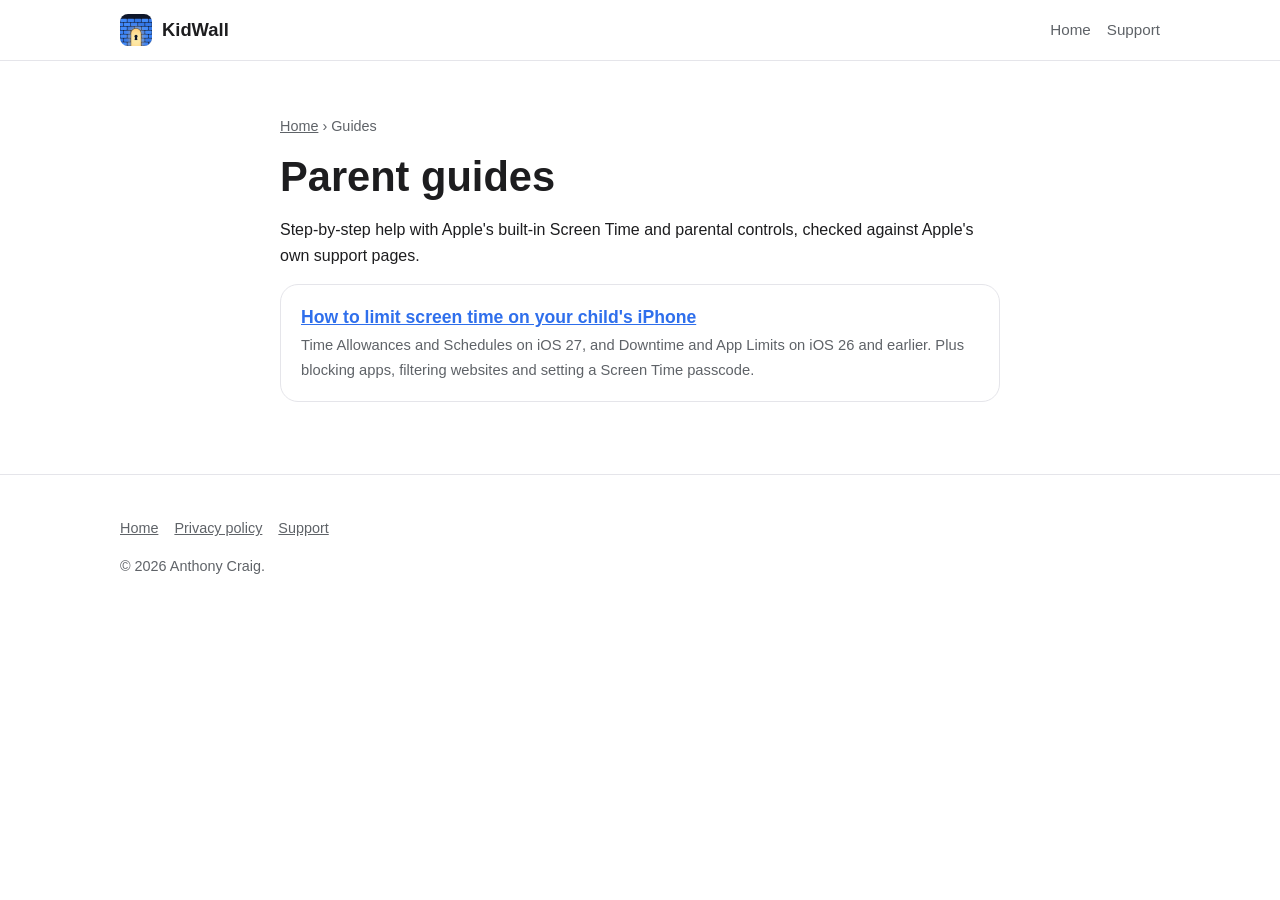
==== guides/index.html @ 455fa798 "Add the KidWall landing page and first parent guide. Replace the placeholder README with the static " ====
<!DOCTYPE html>
<html lang="en">
<head>
<meta charset="utf-8">
<meta name="viewport" content="width=device-width, initial-scale=1">
<title>Parent Guides to iPhone Screen Time &amp; Parental Controls | KidWall</title>
<meta name="description" content="Plain-English guides for parents: how to set up and use Apple's Screen Time and parental controls on your child's iPhone and iPad.">
<link rel="canonical" href="https://antlantis.github.io/kidwall-site/guides/">
<meta property="og:type" content="website">
<meta property="og:site_name" content="KidWall">
<meta property="og:title" content="KidWall parent guides">
<meta property="og:description" content="Plain-English guides to Apple's Screen Time and parental controls on iPhone and iPad.">
<meta property="og:url" content="https://antlantis.github.io/kidwall-site/guides/">
<meta property="og:image" content="https://antlantis.github.io/kidwall-site/assets/icon-512.jpg">
<link rel="icon" type="image/png" href="../assets/favicon.png">
<link rel="apple-touch-icon" href="../assets/apple-touch-icon.png">
<link rel="stylesheet" href="../assets/style.css">
</head>
<body>
<a class="skip" href="#main">Skip to content</a>
<header class="site"><div class="wrap">
  <a class="brand" href="../"><img src="../assets/icon-512.jpg" alt="" width="32" height="32">KidWall</a>
  <nav class="top" aria-label="Main"><a href="../">Home</a><a href="../support.html">Support</a></nav>
</div></header>
<main id="main">
<article class="guide">
  <p class="crumbs"><a href="../">Home</a> › Guides</p>
  <h1>Parent guides</h1>
  <p>Step-by-step help with Apple's built-in Screen Time and parental controls, checked against Apple's own support pages.</p>
  <ul class="guide-list">
    <li><a href="how-to-limit-screen-time-on-iphone.html">How to limit screen time on your child's iPhone</a><br>
      <span class="meta">Time Allowances and Schedules on iOS 27, and Downtime and App Limits on iOS 26 and earlier. Plus blocking apps, filtering websites and setting a Screen Time passcode.</span></li>
  </ul>
</article>
</main>
<footer class="site"><div class="wrap">
  <p><a href="../">Home</a><a href="../privacy.html">Privacy policy</a><a href="../support.html">Support</a></p>
  <p>© 2026 Anthony Craig.</p>
</div></footer>
</body>
</html>
---- assets/style.css ----
/* KidWall site — shared styles. No external fonts, scripts or trackers. */
:root{--bg:#fff;--fg:#1d1d1f;--muted:#5f6368;--card:#f5f5f7;--line:#e5e5ea;--accent:#2f6fec;--accent-soft:#e8f0fe;--radius:18px;--max:1080px}
@media (prefers-color-scheme:dark){:root{--bg:#111214;--fg:#ececf0;--muted:#a1a1aa;--card:#1c1d21;--line:#2c2d33;--accent:#6ea0ff;--accent-soft:#1d2a44}}
*{box-sizing:border-box}
html{-webkit-text-size-adjust:100%}
body{margin:0;font-family:-apple-system,BlinkMacSystemFont,"Segoe UI",Helvetica,Arial,sans-serif;line-height:1.6;color:var(--fg);background:var(--bg)}
img{max-width:100%;height:auto;display:block}
a{color:var(--accent)}
.wrap{max-width:var(--max);margin:0 auto;padding:0 20px}
.skip{position:absolute;left:-999px}.skip:focus{left:12px;top:12px;background:var(--bg);padding:8px;z-index:9}
header.site{border-bottom:1px solid var(--line)}
header.site .wrap{display:flex;align-items:center;justify-content:space-between;gap:12px;min-height:60px;flex-wrap:wrap}
.brand{display:flex;align-items:center;gap:10px;font-weight:700;font-size:1.15rem;color:var(--fg);text-decoration:none}
.brand img{width:32px;height:32px;border-radius:8px}
nav.top a{color:var(--muted);text-decoration:none;margin-left:16px;font-size:.95rem}
nav.top a:hover{color:var(--fg)}
.hero{padding:56px 0 40px}
.hero .wrap{display:grid;grid-template-columns:1.1fr .9fr;gap:40px;align-items:center}
.hero h1{font-size:clamp(2rem,5vw,3.2rem);line-height:1.1;margin:0 0 16px;letter-spacing:-.02em}
.lead{font-size:1.15rem;color:var(--muted);margin:0 0 24px}
.badge img{height:54px;width:auto}
.fineprint{font-size:.88rem;color:var(--muted);margin-top:12px}
.hero-shot{justify-self:center;max-width:300px;border-radius:28px;box-shadow:0 20px 50px rgba(0,0,0,.18);overflow:hidden;border:1px solid var(--line)}
section{padding:48px 0}
section.alt{background:var(--card)}
h2{font-size:clamp(1.5rem,3.5vw,2.1rem);margin:0 0 12px;letter-spacing:-.01em}
.sub{color:var(--muted);margin:0 0 28px;max-width:720px}
.grid3{display:grid;grid-template-columns:repeat(3,1fr);gap:20px}
.card{background:var(--bg);border:1px solid var(--line);border-radius:var(--radius);padding:22px}
section:not(.alt) .card{background:var(--card)}
.card h3{margin:0 0 8px;font-size:1.15rem}
.card ul{margin:0;padding-left:1.15em}.card li{margin:.3em 0}
.shots{display:flex;gap:16px;overflow-x:auto;scroll-snap-type:x mandatory;padding-bottom:12px;-webkit-overflow-scrolling:touch}
.shots figure{flex:0 0 220px;margin:0;scroll-snap-align:start}
.shots img{border-radius:20px;border:1px solid var(--line)}
.shots figcaption{font-size:.92rem;color:var(--muted);margin-top:8px;text-align:center}
.prices{display:grid;grid-template-columns:repeat(2,minmax(0,300px));gap:20px}
.price{font-size:2rem;font-weight:700;margin:4px 0}
.price small{font-size:1rem;font-weight:500;color:var(--muted)}
.tag{display:inline-block;background:var(--accent-soft);color:var(--accent);font-weight:600;font-size:.8rem;border-radius:999px;padding:2px 10px}
.checks{list-style:none;padding:0;margin:0}
.checks li{padding-left:28px;position:relative;margin:.55em 0}
.checks li:before{content:"✓";position:absolute;left:0;color:var(--accent);font-weight:700}
details{border-bottom:1px solid var(--line);padding:14px 0}
summary{cursor:pointer;font-weight:600;font-size:1.05rem}
details p{margin:.6em 0 0;color:var(--muted)}
.cta{text-align:center}
footer.site{border-top:1px solid var(--line);padding:28px 0;color:var(--muted);font-size:.9rem}
footer.site a{color:var(--muted);margin-right:16px}
/* Article pages */
article.guide{max-width:760px;margin:0 auto;padding:40px 20px 56px}
article.guide h1{font-size:clamp(1.8rem,4.5vw,2.6rem);line-height:1.15;margin:.2em 0 .4em}
article.guide h2{font-size:1.45rem;margin-top:1.8em}
article.guide h3{font-size:1.12rem;margin-top:1.4em}
article.guide li{margin:.35em 0}
.meta{color:var(--muted);font-size:.92rem}
.note{background:var(--accent-soft);border-radius:12px;padding:14px 18px;margin:20px 0}
.toc{background:var(--card);border-radius:12px;padding:14px 18px 14px 36px}
.crumbs{font-size:.9rem;color:var(--muted)}
.crumbs a{color:var(--muted)}
.sources li{font-size:.92rem;word-break:break-word}
.guide-list{list-style:none;padding:0}
.guide-list li{border:1px solid var(--line);border-radius:var(--radius);padding:18px 20px;margin:14px 0}
.guide-list a{font-weight:600;font-size:1.1rem}
@media (max-width:820px){
 .hero .wrap{grid-template-columns:1fr}
 .hero{padding:36px 0 24px}
 .hero-shot{max-width:240px}
 .grid3{grid-template-columns:1fr}
 .prices{grid-template-columns:1fr}
 nav.top a{margin-left:12px}
 section{padding:36px 0}
}
@media (max-width:420px){nav.top{display:none}}
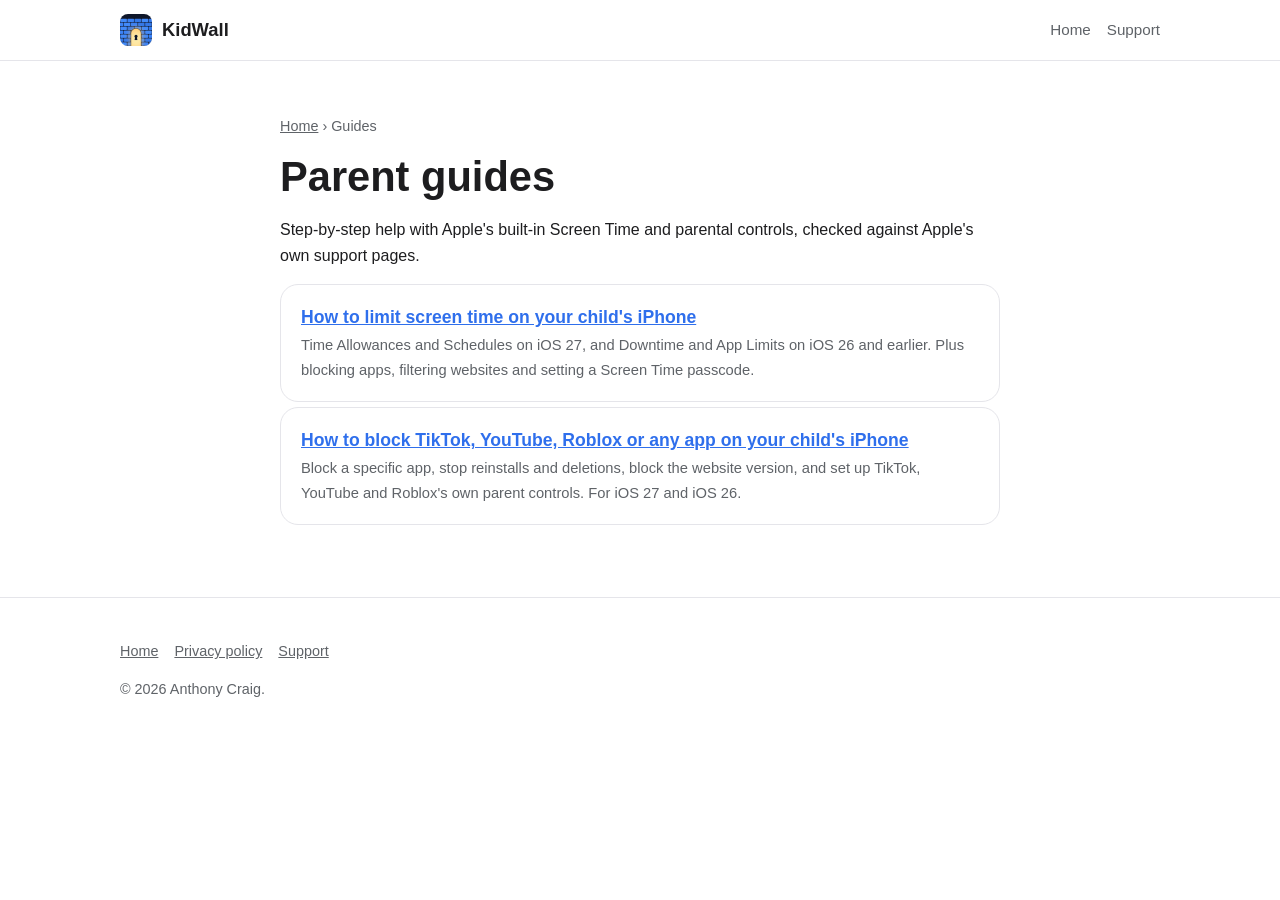
==== commit 18e220e1: "Add the guide on blocking apps on a child's iPhone. List it on the guides index, cross-link it from " ====
--- a/guides/index.html
+++ b/guides/index.html
@@ -30,6 +30,8 @@
   <ul class="guide-list">
     <li><a href="how-to-limit-screen-time-on-iphone.html">How to limit screen time on your child's iPhone</a><br>
       <span class="meta">Time Allowances and Schedules on iOS 27, and Downtime and App Limits on iOS 26 and earlier. Plus blocking apps, filtering websites and setting a Screen Time passcode.</span></li>
+    <li><a href="how-to-block-apps-on-childs-iphone.html">How to block TikTok, YouTube, Roblox or any app on your child's iPhone</a><br>
+      <span class="meta">Block a specific app, stop reinstalls and deletions, block the website version, and set up TikTok, YouTube and Roblox's own parent controls. For iOS 27 and iOS 26.</span></li>
   </ul>
 </article>
 </main>
